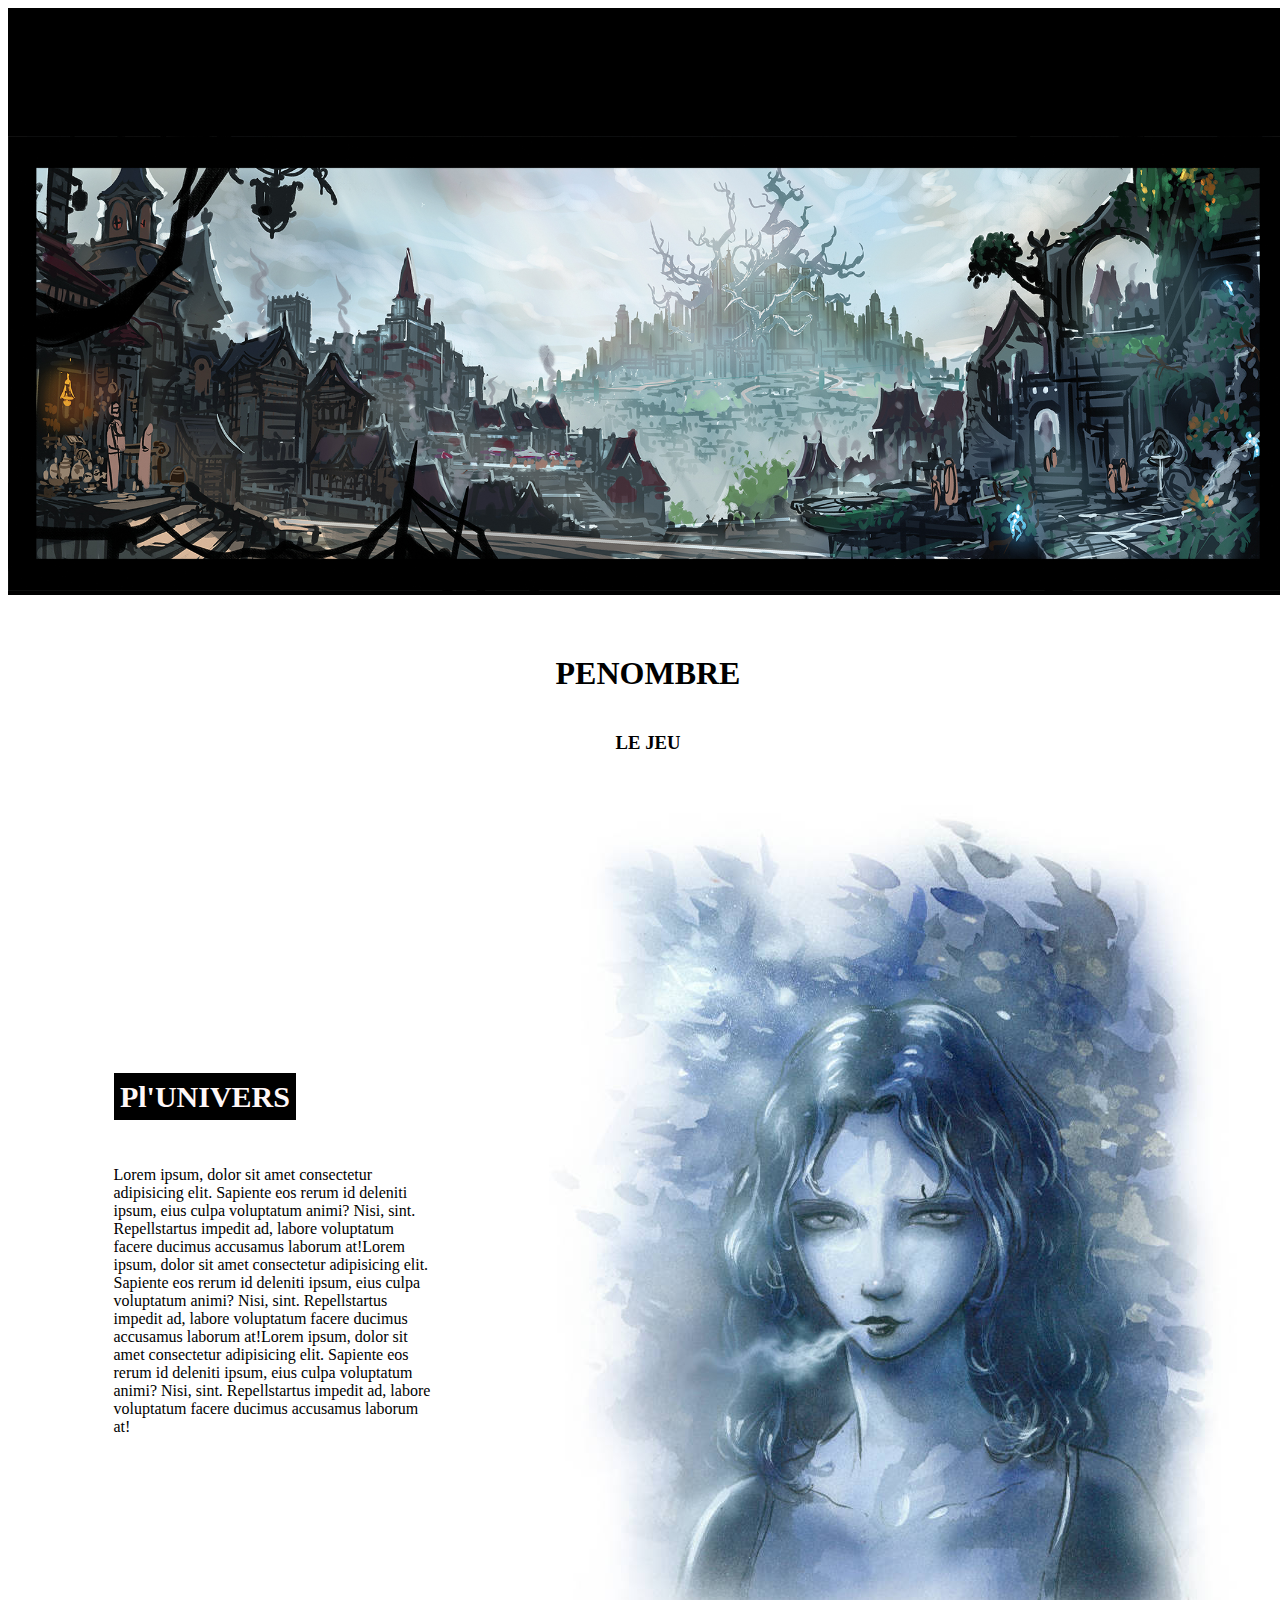
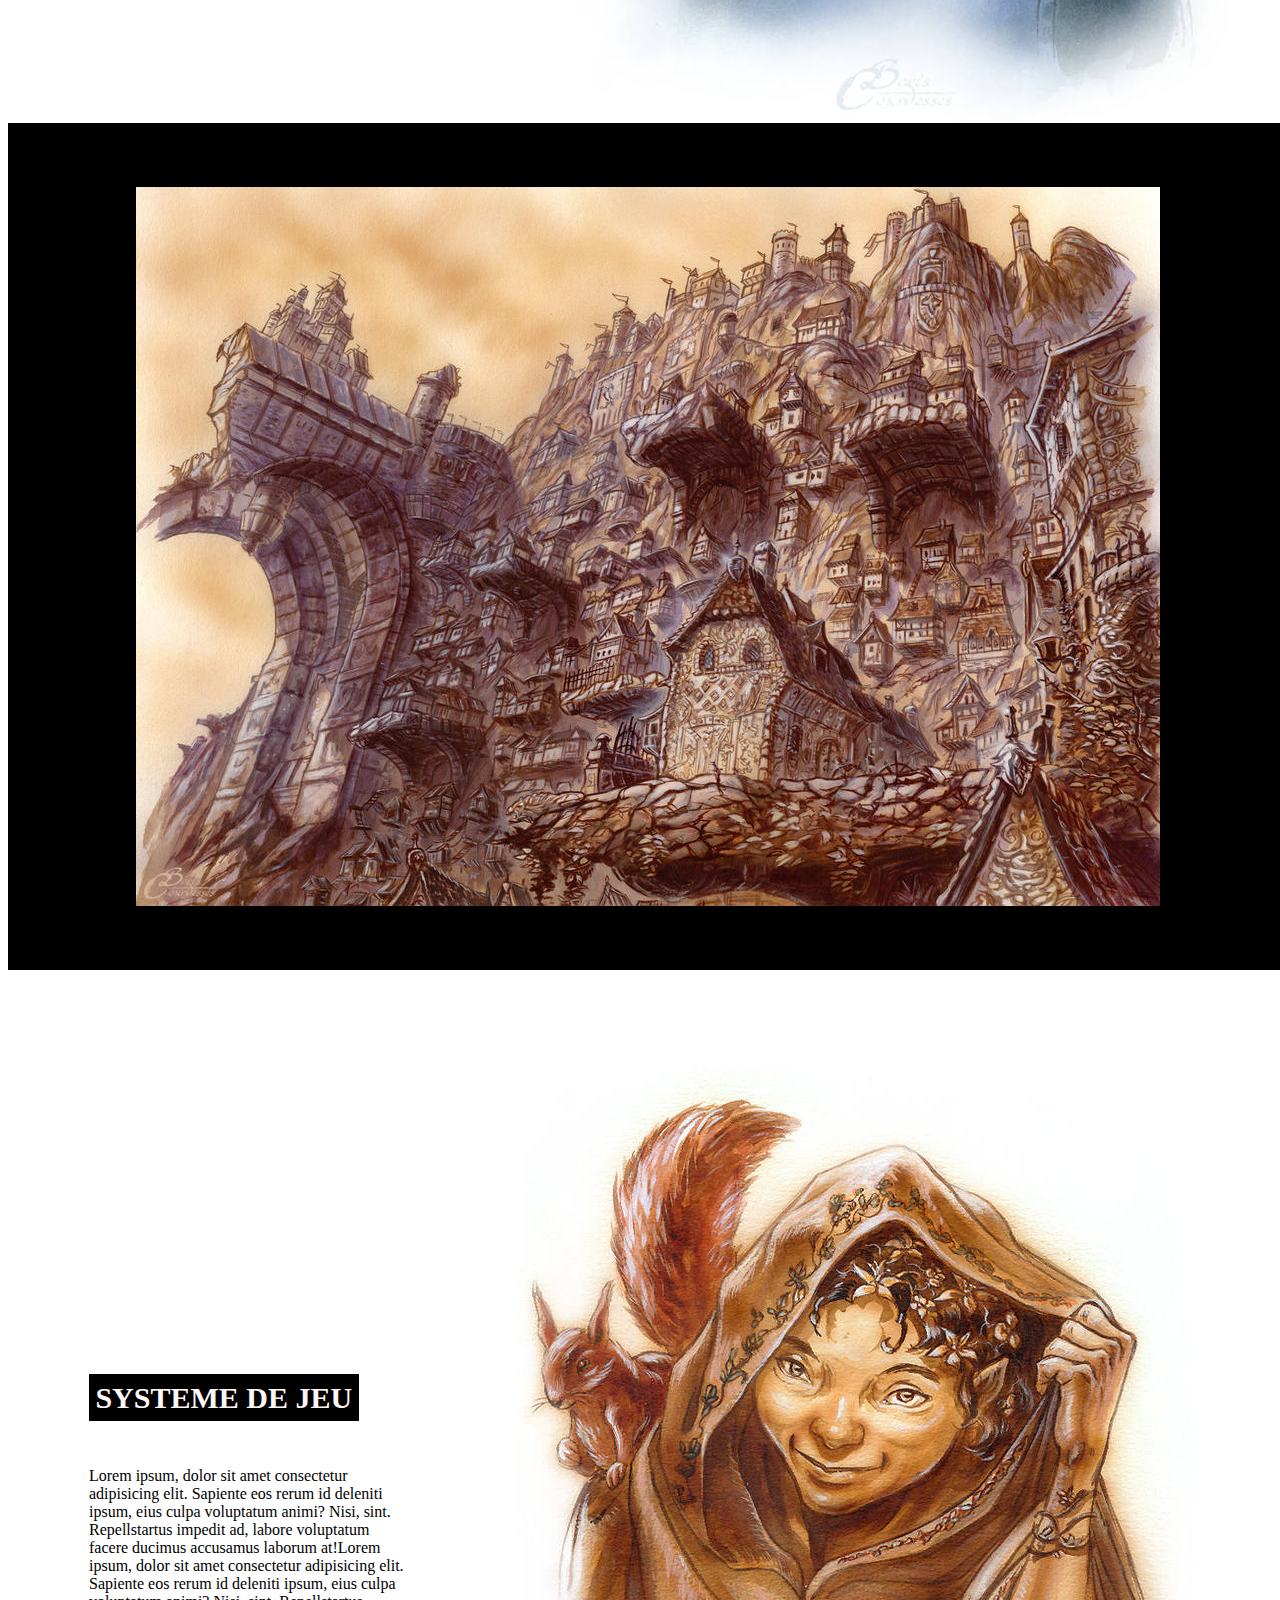
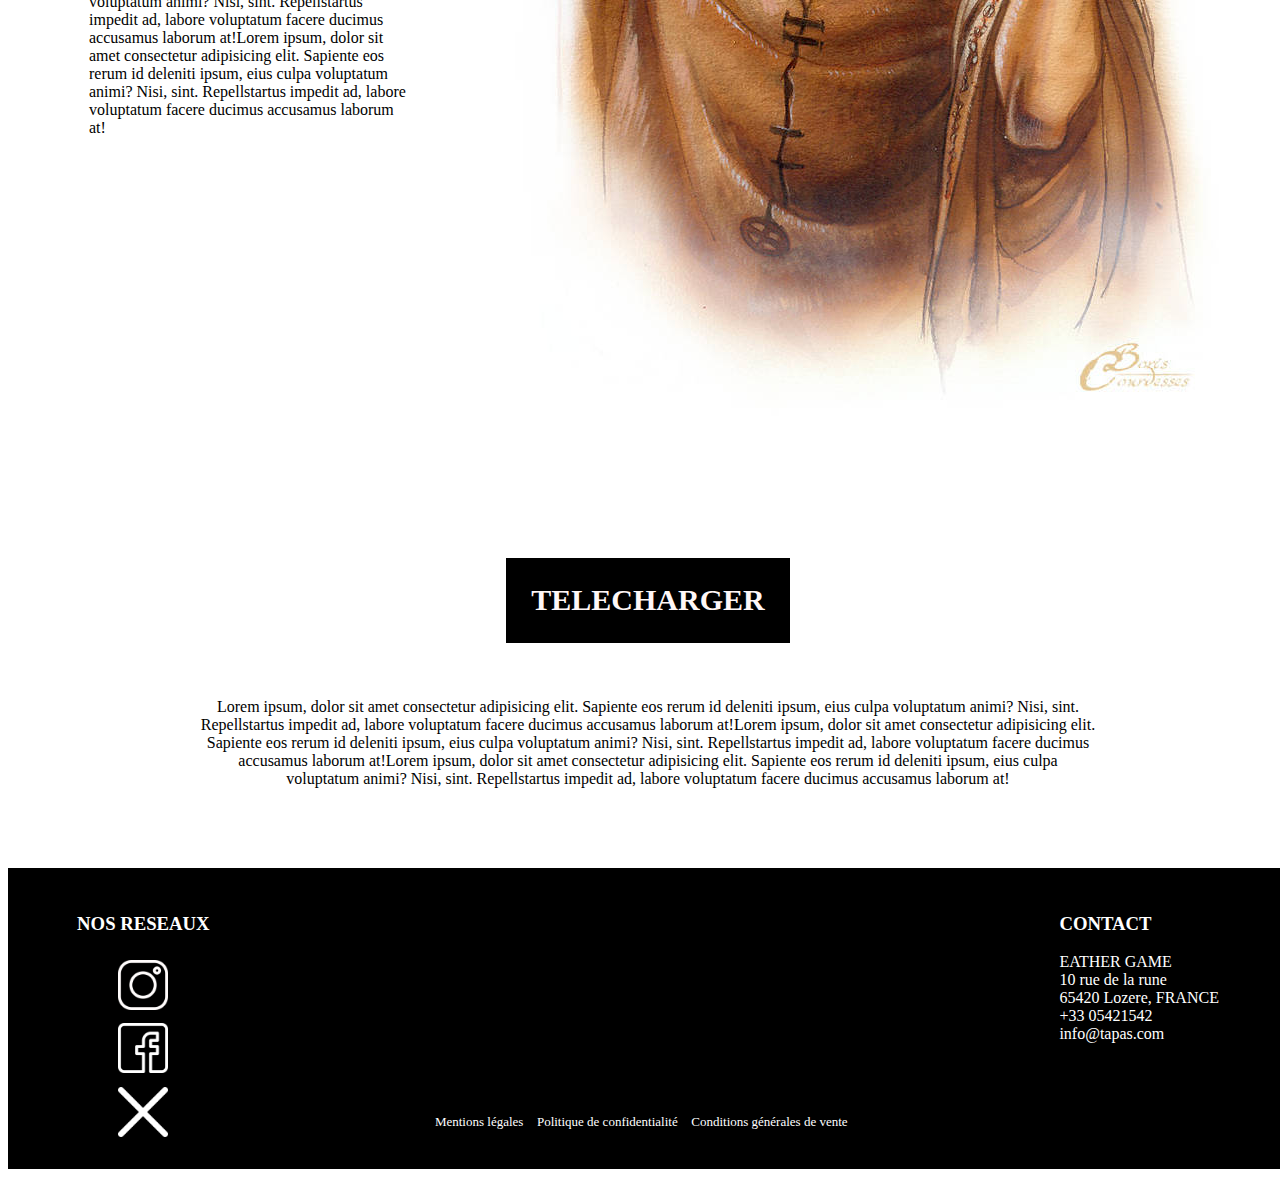
==== pages/penombre.html @ 530a42ee "Add files via upload" ====
<!DOCTYPE html>
<html lang="en">

<head>
    <meta charset="UTF-8">
    <meta name="viewport" content="width=device-width, initial-scale=1.0">
    <link rel="stylesheet" href="stylepages.css">
    <link href="https://cdn.jsdelivr.net/npm/bootstrap@5.3.1/dist/css/bootstrap.min.css" rel="stylesheet"
        integrity="sha384-4bw+/aepP/YC94hEpVNVgiZdgIC5+VKNBQNGCHeKRQN+PtmoHDEXuppvnDJzQIu9" crossorigin="anonymous">
    <title>Eather Lab</title>
</head>

<body>
    <nav class="navbar navbar-expand-lg  bg-white" id="nav-section">
        <div class="container-fluid">
            <a class="navbar-brand" href="../index.html"><img src="../photo/logo-final-aether-labs-ok.png" alt="logo"
                    style="max-width: 125px; max-height: auto; margin-left: 20px;"></a>
            <button class="navbar-toggler" type="button" data-bs-toggle="collapse" data-bs-target="#navbarNav"
                aria-controls="navbarNav" aria-expanded="false" aria-label="Toggle navigation">
                <span class="navbar-toggler-icon"></span>
            </button>
            <div class="collapse navbar-collapse" id="navbarNav">
                <ul class="navbar-nav custom-ml-auto"> <!-- Utilisation de custom-ml-auto -->
                    <li class="nav-item">
                        <a class="nav-link fw-bold" aria-current="page" href=""
                           >
                            <div class="textnavbar active">JEUX</div>
                        </a>
                    </li>
                    <li class="nav-item ">
                        <a class="nav-link  fw-bold " href="" style="text-decoration: none !important; color: black;">
                            <div class="textnavbar">ACTUALITES</div>
                        </a>
                    </li>
                    <li class="nav-item">
                        <a class="nav-link  fw-bold " href="" style="text-decoration: none !important; color: black;">
                            <div class="textnavbar">AETHER LABS</div>
                        </a>
                    </li>
                    <li class="nav-item">
                        <a class="nav-link  fw-bold" style="text-decoration: none !important; color: black; " href="">
                            <div class="textnavbar">COMMUNAUTE</div>
                        </a>
                    </li>
                </ul>
            </div>
        </div>
    </nav>

    <div class="imagetop">
        <img src="../photo/Pénombre écran proto 1 nu.jpg" alt="" class="cssimagetop">
    </div>

    <div class="pagesection1">
        <h1 style="font-weight: bold;">PENOMBRE</h1>
        <h3 style="font-weight: bold;">LE JEU</h3>
        <div class="section1" id="section1">
            <div class="textsection1 animate-left">
                <h3 class="titrejeu">Pl'UNIVERS</h3>
                <p style="text-align: start; color: rgb(0, 0, 0);">Lorem ipsum, dolor sit amet consectetur adipisicing elit.
                    Sapiente eos rerum id deleniti ipsum, eius culpa voluptatum animi? Nisi, sint. Repellstartus impedit ad,
                    labore voluptatum facere ducimus accusamus laborum at!Lorem ipsum, dolor sit amet consectetur adipisicing elit.
                    Sapiente eos rerum id deleniti ipsum, eius culpa voluptatum animi? Nisi, sint. Repellstartus impedit ad,
                    labore voluptatum facere ducimus accusamus laborum at!Lorem ipsum, dolor sit amet consectetur adipisicing elit.
                    Sapiente eos rerum id deleniti ipsum, eius culpa voluptatum animi? Nisi, sint. Repellstartus impedit ad,
                    labore voluptatum facere ducimus accusamus laborum at!</p>
            </div>
            <img src="../photo/murmure_the_morgana_by_agalanthe_d8m7pbv-375w-2x.jpg" alt="une photo de femme" class="imagesection1">
        </div>
    </div>

    <div class="imagemilieu">
        <img src="../photo/rahndrame__city_of_harmundia_by_agalanthe_da4ch5j-fullview.jpg" alt="" class="cssimagemilieu">
    </div>

    <div class="pagesection2">

        <div class="section2" id="section2">
            <div class="textsection1 animate-left">
                <h3 class="titrejeu">SYSTEME DE JEU</h3>
                <p style="text-align: start; color: rgb(0, 0, 0);">Lorem ipsum, dolor sit amet consectetur adipisicing elit.
                    Sapiente eos rerum id deleniti ipsum, eius culpa voluptatum animi? Nisi, sint. Repellstartus impedit ad,
                    labore voluptatum facere ducimus accusamus laborum at!Lorem ipsum, dolor sit amet consectetur adipisicing elit.
                    Sapiente eos rerum id deleniti ipsum, eius culpa voluptatum animi? Nisi, sint. Repellstartus impedit ad,
                    labore voluptatum facere ducimus accusamus laborum at!Lorem ipsum, dolor sit amet consectetur adipisicing elit.
                    Sapiente eos rerum id deleniti ipsum, eius culpa voluptatum animi? Nisi, sint. Repellstartus impedit ad,
                    labore voluptatum facere ducimus accusamus laborum at!</p>
            </div>
            <img src="../photo/timini_by_agalanthe_d8kxhgq-414w-2x.jpg" alt="une photo de femme" class="imagesection1">
        </div>
    </div>

    <div class="section3" id="section3"> 
        <h3 class="titrejeu">TELECHARGER</h3>
                <p style="text-align: start; color: rgb(0, 0, 0); width: 70%; text-align: center; margin-top: 2%;">Lorem ipsum, dolor sit amet consectetur adipisicing elit.
                    Sapiente eos rerum id deleniti ipsum, eius culpa voluptatum animi? Nisi, sint. Repellstartus impedit ad,
                    labore voluptatum facere ducimus accusamus laborum at!Lorem ipsum, dolor sit amet consectetur adipisicing elit.
                    Sapiente eos rerum id deleniti ipsum, eius culpa voluptatum animi? Nisi, sint. Repellstartus impedit ad,
                    labore voluptatum facere ducimus accusamus laborum at!Lorem ipsum, dolor sit amet consectetur adipisicing elit.
                    Sapiente eos rerum id deleniti ipsum, eius culpa voluptatum animi? Nisi, sint. Repellstartus impedit ad,
                    labore voluptatum facere ducimus accusamus laborum at!</p>
            </div>
    </div>
    <footer>
        <div class="reseaux">
            <h3 class="fw-bold">NOS RESEAUX</h3>
            <img src="../photo/instagram(2).png" alt="" class="logo">
            <img src="../photo/facebook(1).png" alt="" class="logo">
            <img src="../photo/x.png" alt="" class="logo">
        </div>
        <div class="infolegale">
            <p>Mentions légales</p>
            <p>Politique de confidentialité</p>
            <p>Conditions générales de vente</p>
        </div>
        <div class="contact">
            <h3 class="fw-bold">CONTACT</h3>
            <p>EATHER GAME <br>10 rue de la rune <br> 65420 Lozere, FRANCE<br>+33 05421542<br> info@tapas.com</p>
        </div>
    </footer>
    <script src="scriptpages.js"></script>
    <script src="https://cdn.jsdelivr.net/npm/bootstrap@5.3.1/dist/js/bootstrap.bundle.min.js"
        integrity="sha384-HwwvtgBNo3bZJJLYd8oVXjrBZt8cqVSpeBNS5n7C8IVInixGAoxmnlMuBnhbgrkm"
        crossorigin="anonymous"></script>
</body>

</html>
---- pages/stylepages.css ----
@media only screen and (min-width: 767px) {

    body {
        width: 100%;
    }
    .photofemme {
        width: 100%;
        height: 100%;
      }
    
      .custom-ml-auto {
        margin-left: auto;
        margin-right: 0%;
    }

    .nav-item {
        margin-left: 50px!important;
    }
      #nav-section {
        display: flex;
        align-items: center;
        justify-content: center;
        position: fixed;
        top: 0;
        left: 0;
        right: 0;
        z-index: 10;
        opacity: 0;
        transition: opacity 2s ease-in-out;
        box-shadow: 10px 10px 10px rgba(0, 0, 0, 0.808);
      }
      .textnavbar {
        background-color: #ffffff;
        color: rgb(0, 0, 0);
        font-weight: bold;
        display: flex;
        align-items: center;
        justify-content: center;
        font-size: 30px;
      }

      .imagetop {
        padding-top: 10%;
        background-color: black;
      }

      .cssimagetop {
        max-width: 100%;
        max-height :100%;
      }

      .active {
        width: 150px;
        height: auto;
        background-color: black;
        color: white;

      }
    
 /*pagesection1*/
    .pagesection1 {
        display: flex;
        flex-direction: column;
        align-items: center;
        justify-content: center;
        margin-top: 3%;
    }

    .section1 {
        display: flex;
        flex: row;
        align-items: center;
        justify-content: center;
        justify-content: space-around;
    }
    .textsection1 {
        display: flex;
        flex-direction: column;
        align-items: start;
        justify-content: center;
        max-width: 25%;
        margin-left: 5%;
    }

    .titrejeu {
        width: auto;
        height: auto;
        background-color: black;
        padding: 2%;
        text-align: start; color: rgb(255, 247, 247); font-size: 30px; font-weight: bold;
    }

    .imagemilieu {
        display: flex;
        align-items: start;
        justify-content: center;
        background-color: black;
    }
    .cssimagemilieu {
        align-items: center;
        padding: 5%;
    }

    /*section2*/

        .pagesection2 {
        display: flex;
        flex-direction: column;
        align-items: center;
        justify-content: center;
        margin-top: 3%;
    }

    .section2 {
        display: flex;
        flex: row-reverse;
        align-items: center;
        justify-content: center;
        justify-content: space-around;
    }
    .textsection2 {
        display: flex;
        flex-direction: column;
        align-items: start;
        justify-content: center;
        max-width: 25%;
        margin-left: 5%;
    }

    /*section3*/
    .section3 {
        display: flex;
        flex-direction: column;
        align-items: center;
        justify-content: center;
        margin-top: 3%;
        margin-bottom: 5%;
    }
    
         /*footer*/
         footer {
            padding: 2% 2% 2% 2%;
            display: flex;
            flex-direction: row;
            color: white;
            background-color: black;
            justify-content: space-around;
        }
        
        .reseaux {
            display: flex;
            flex-direction: column;
            align-items: center;
        }
        
        .logo {
            margin: 5%;
            max-width: 50px;
            max-height: 50px;
        }
        
        .infolegale {
            width: 55%;
            display: flex;
            align-items: flex-end;
            justify-content: center;
            text-align: center;
        }
        
        .infolegale p {
            font-size: small;
            margin-left: 2%;
        }
    }
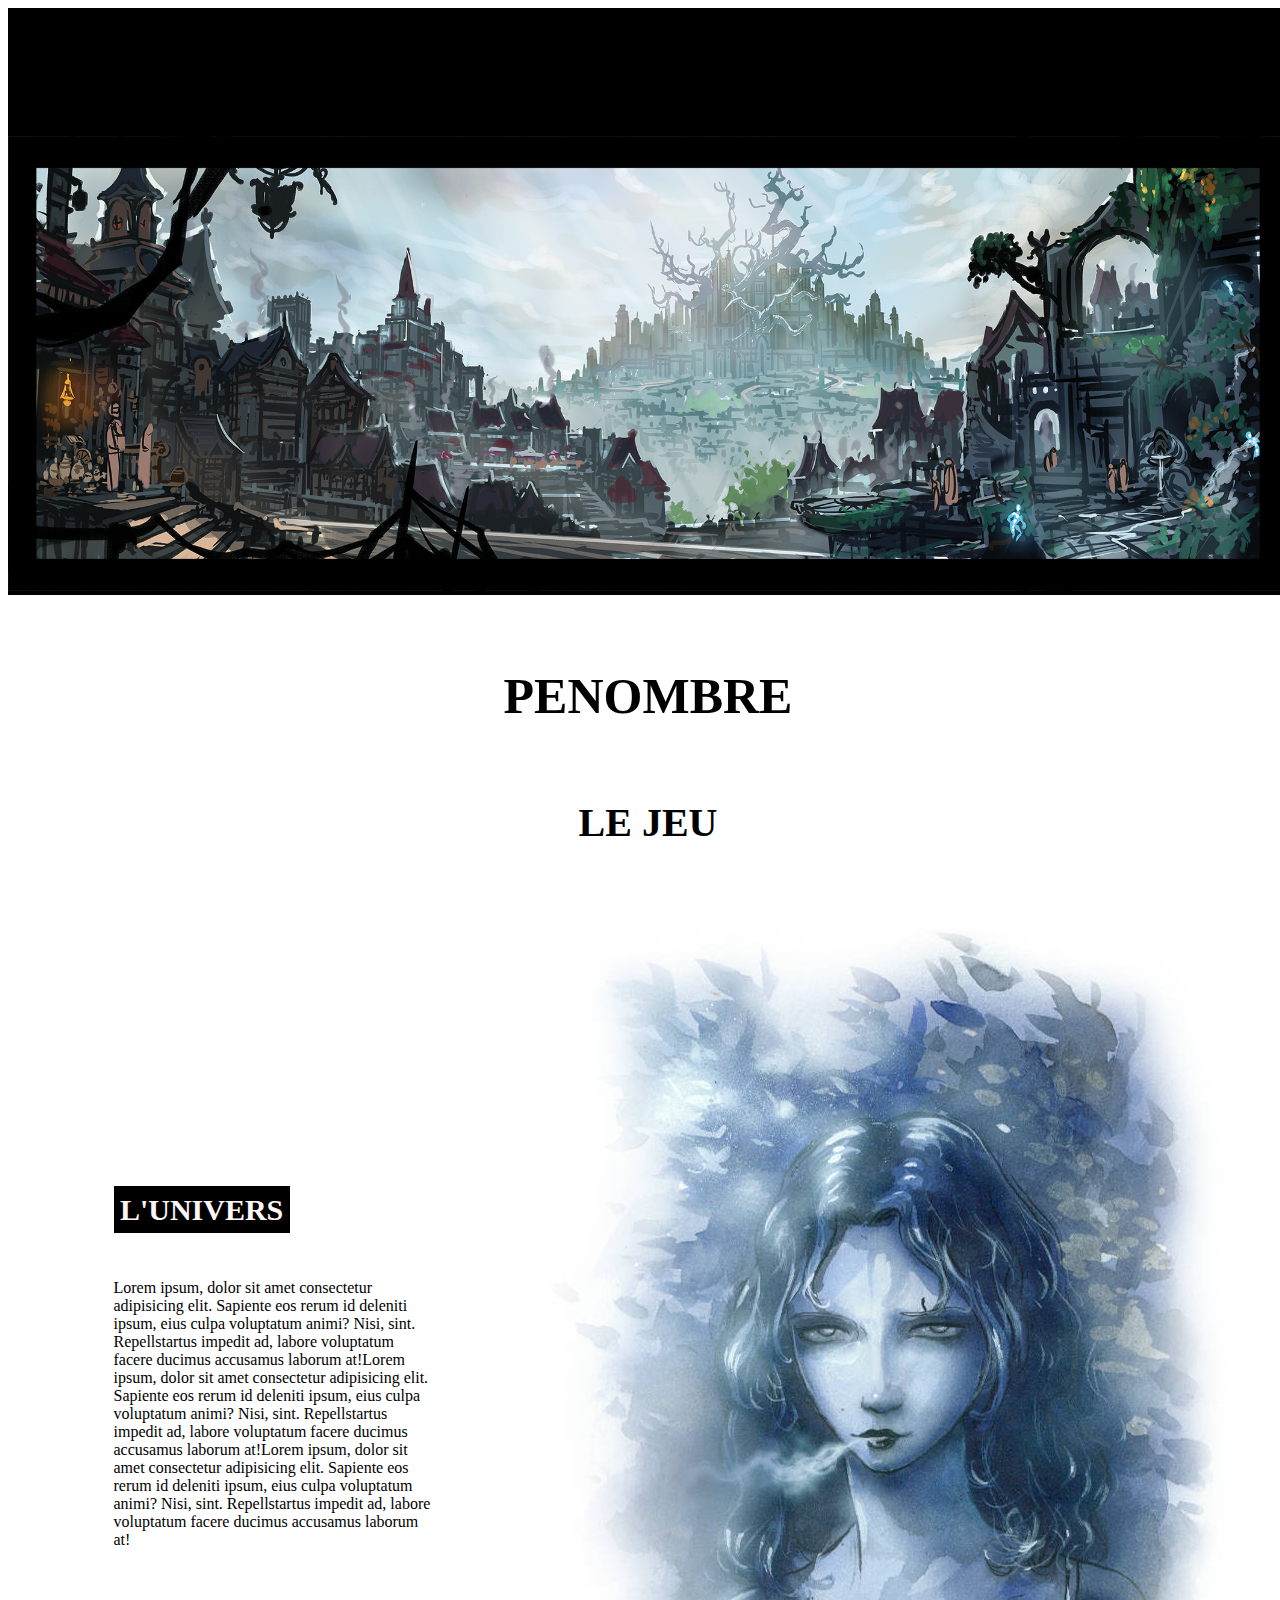
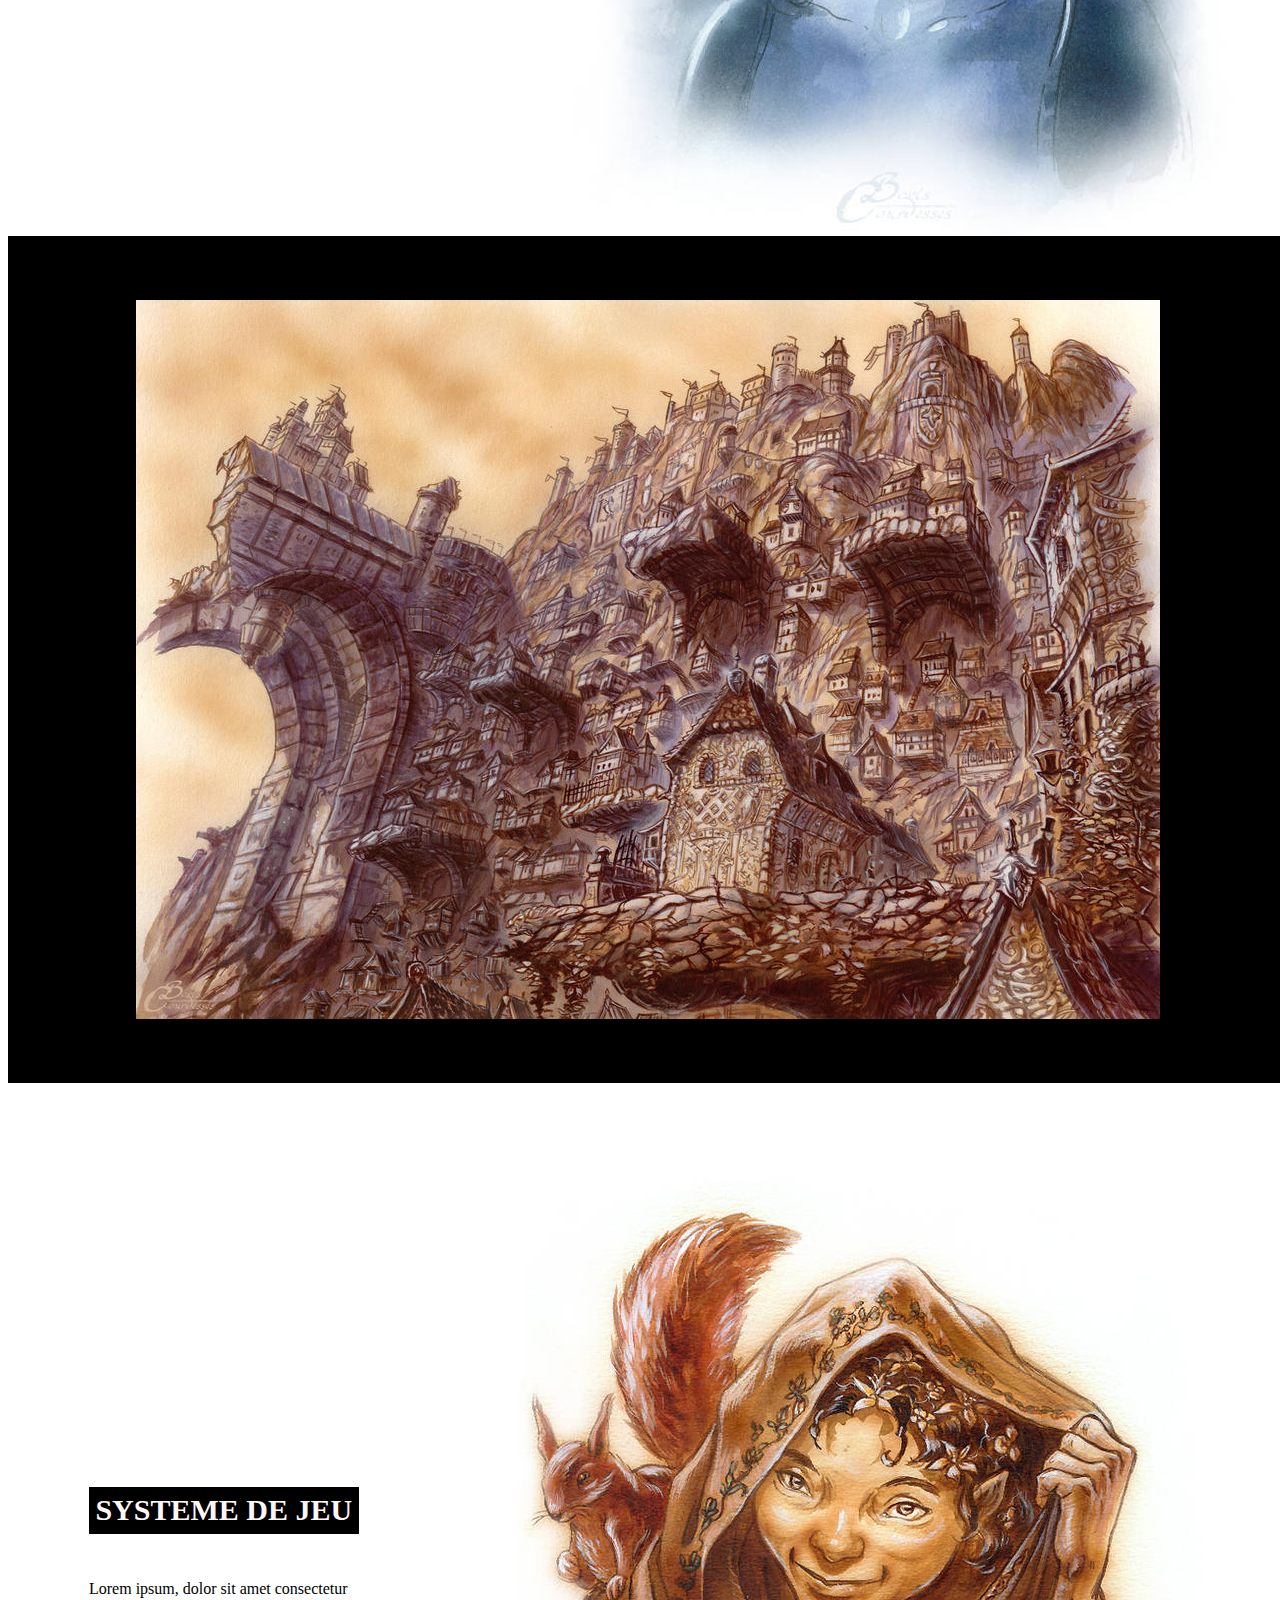
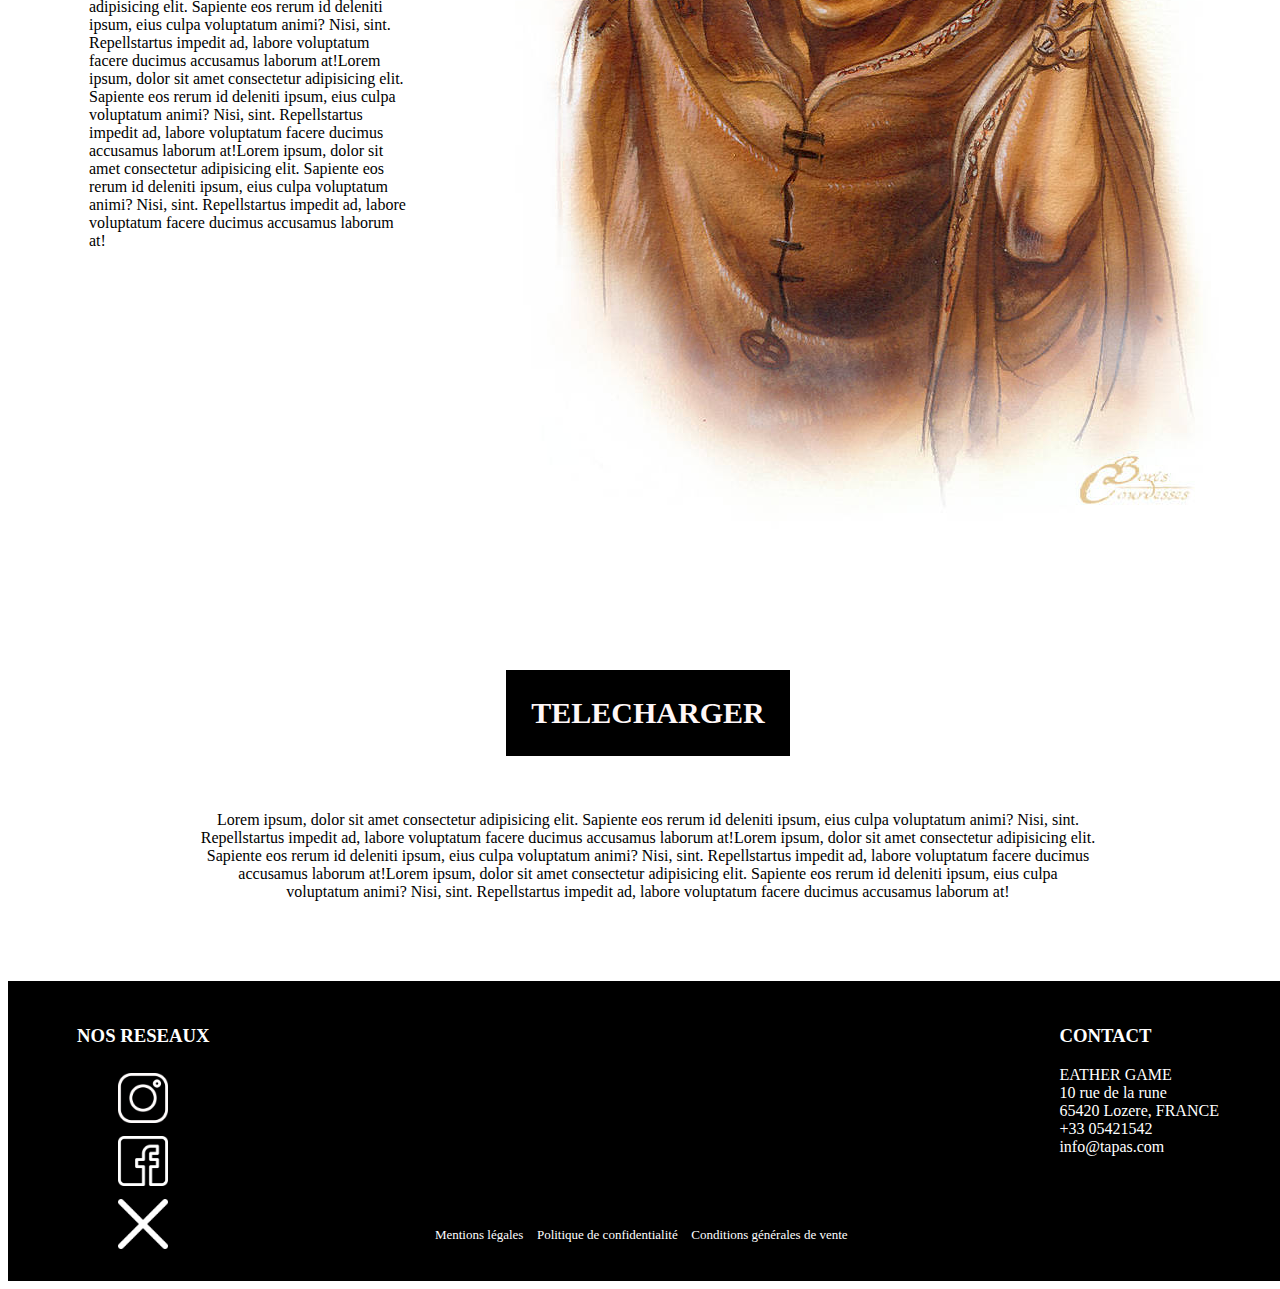
==== commit ea247d80: "Add files via upload" ====
--- a/pages/penombre.html
+++ b/pages/penombre.html
@@ -52,11 +52,11 @@
     </div>
 
     <div class="pagesection1">
-        <h1 style="font-weight: bold;">PENOMBRE</h1>
-        <h3 style="font-weight: bold;">LE JEU</h3>
+        <h1 style="font-weight: 900; font-size: 50px;">PENOMBRE</h1>
+        <h3 style="font-weight: bold;font-size: 40px;">LE JEU</h3>
         <div class="section1" id="section1">
             <div class="textsection1 animate-left">
-                <h3 class="titrejeu">Pl'UNIVERS</h3>
+                <h3 class="titrejeu">L'UNIVERS</h3>
                 <p style="text-align: start; color: rgb(0, 0, 0);">Lorem ipsum, dolor sit amet consectetur adipisicing elit.
                     Sapiente eos rerum id deleniti ipsum, eius culpa voluptatum animi? Nisi, sint. Repellstartus impedit ad,
                     labore voluptatum facere ducimus accusamus laborum at!Lorem ipsum, dolor sit amet consectetur adipisicing elit.
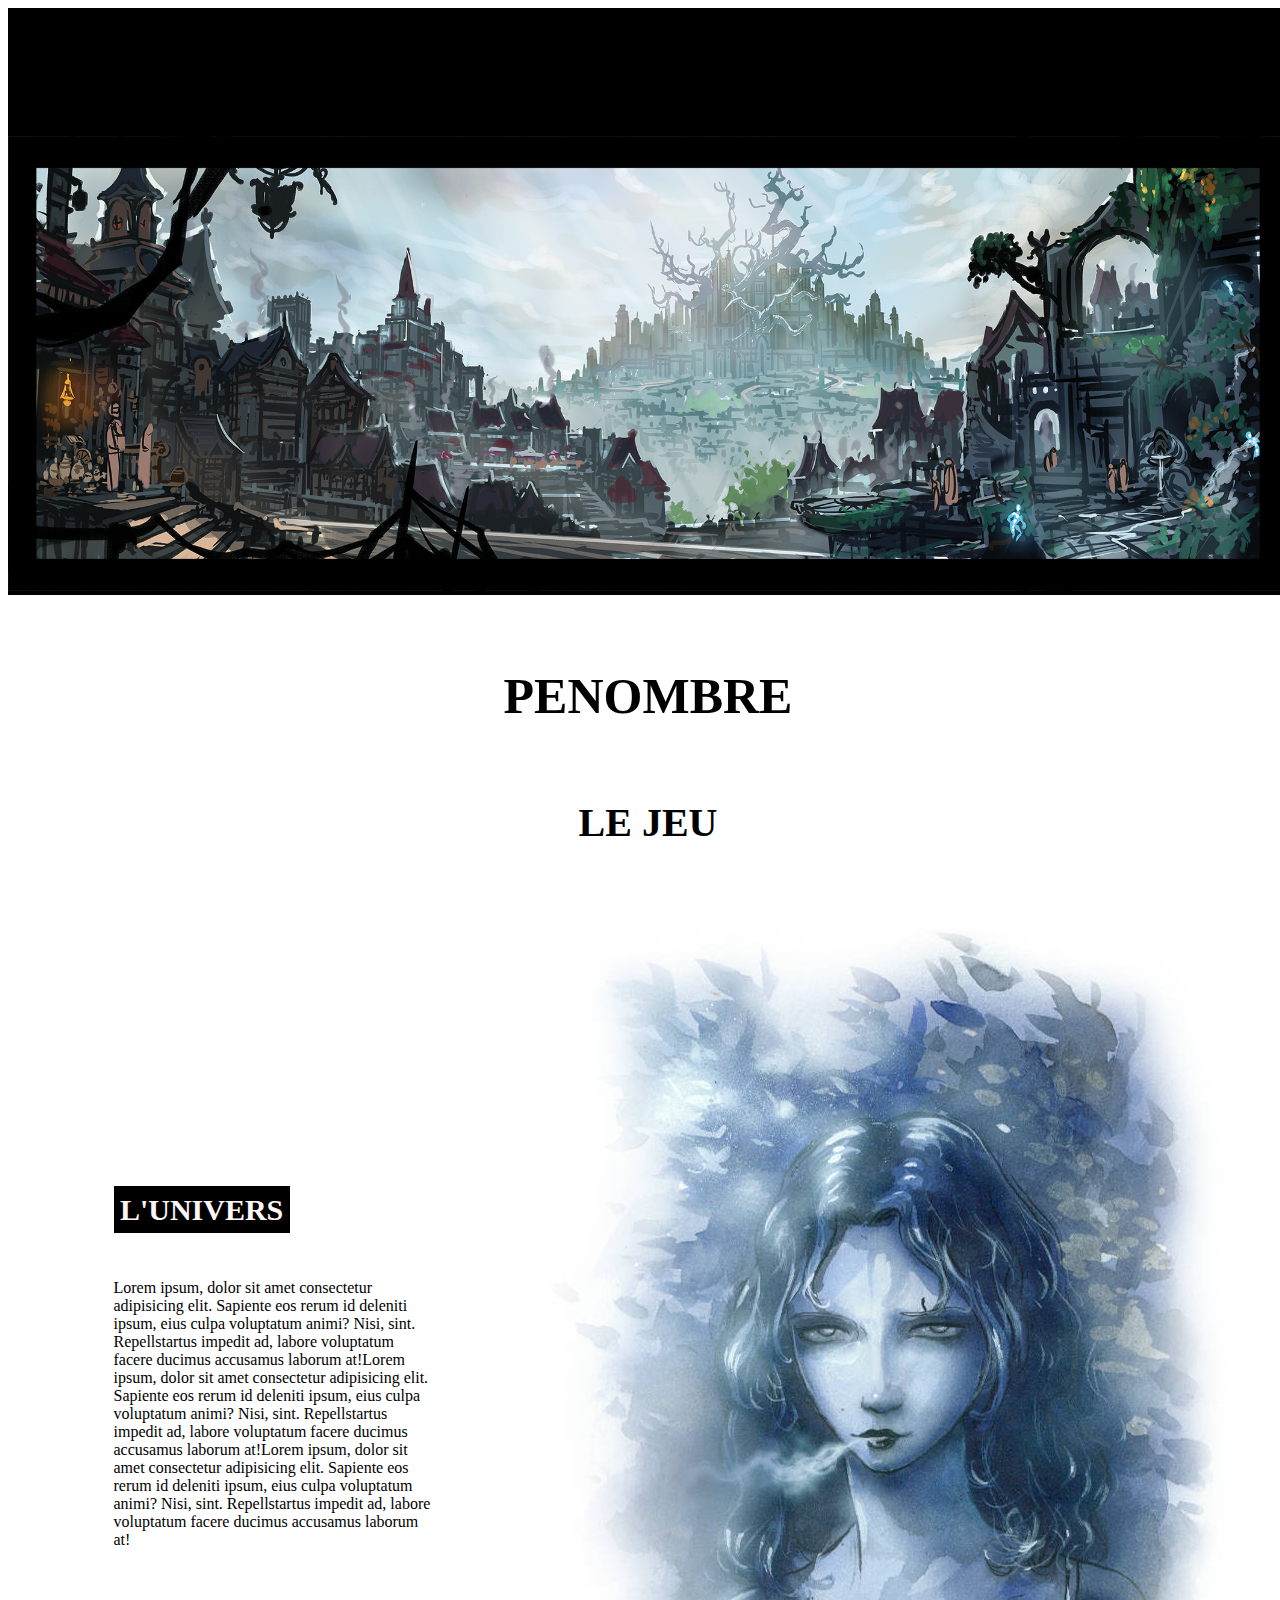
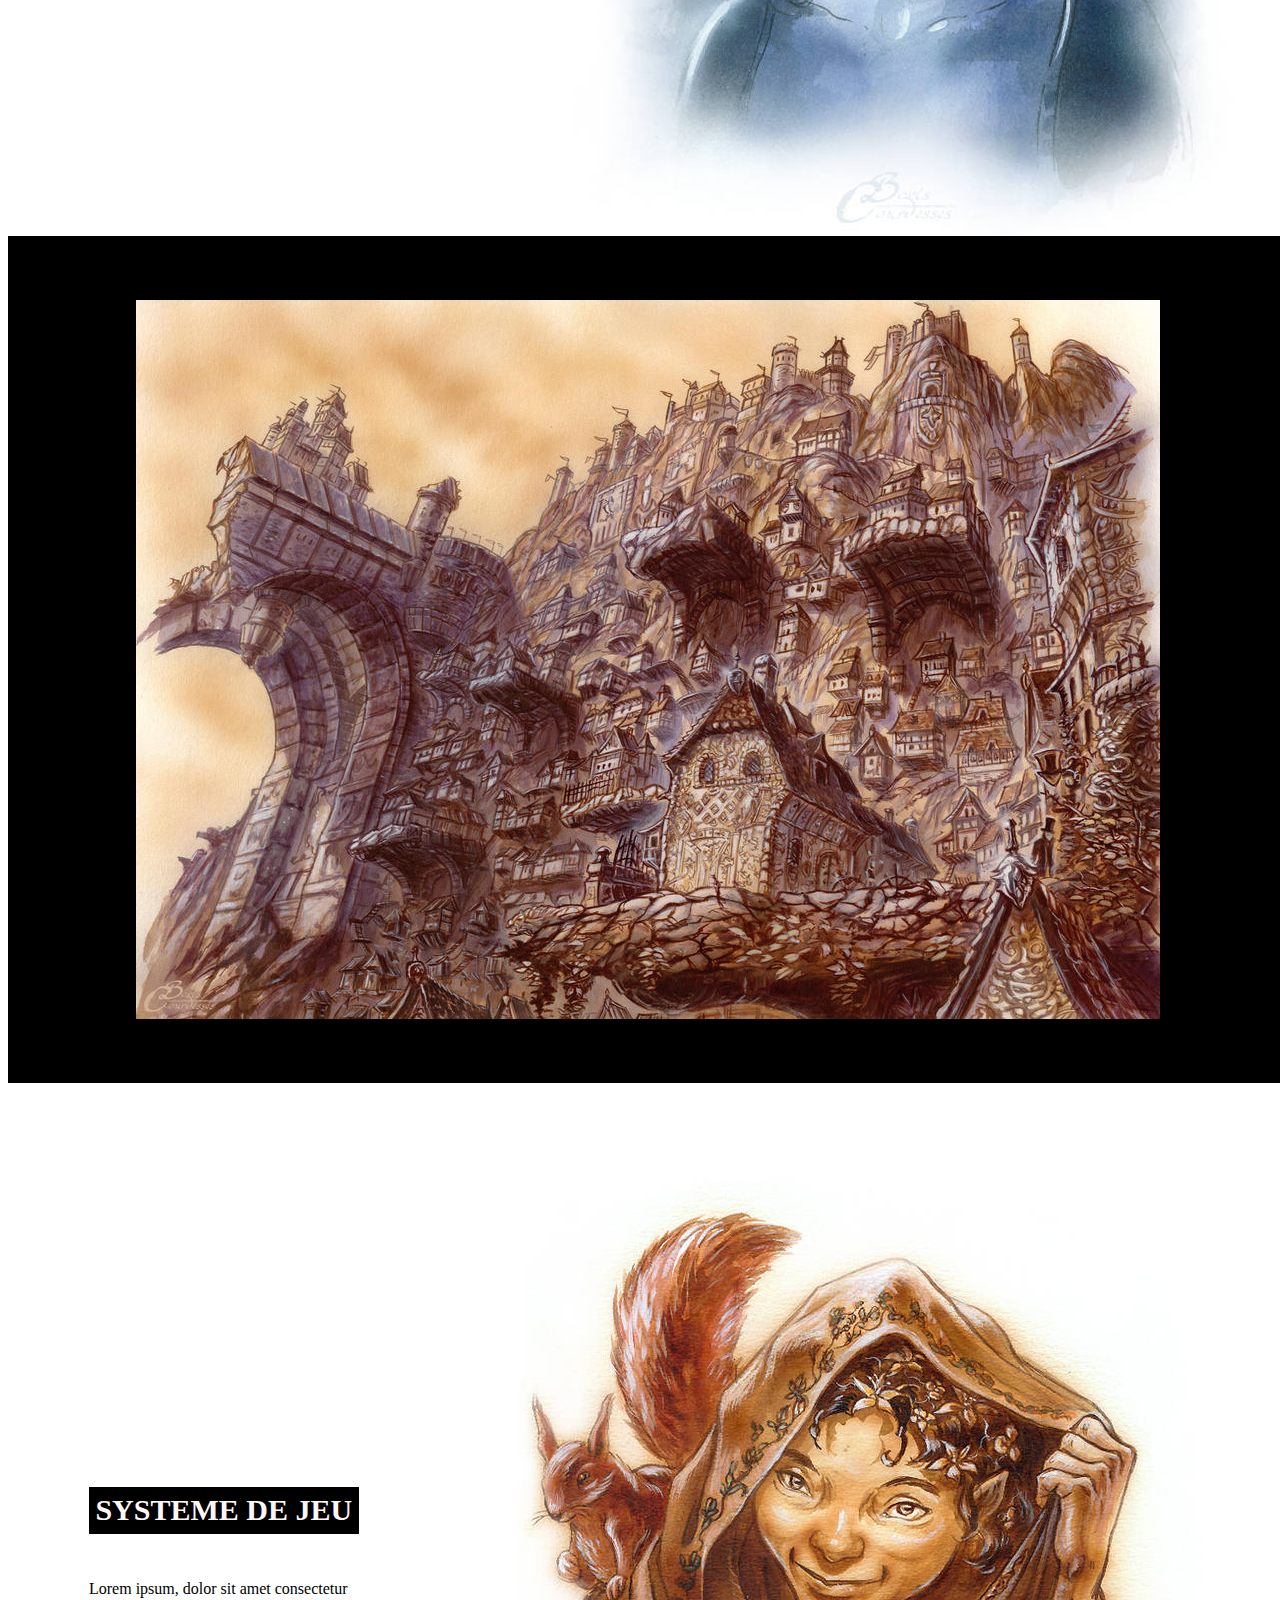
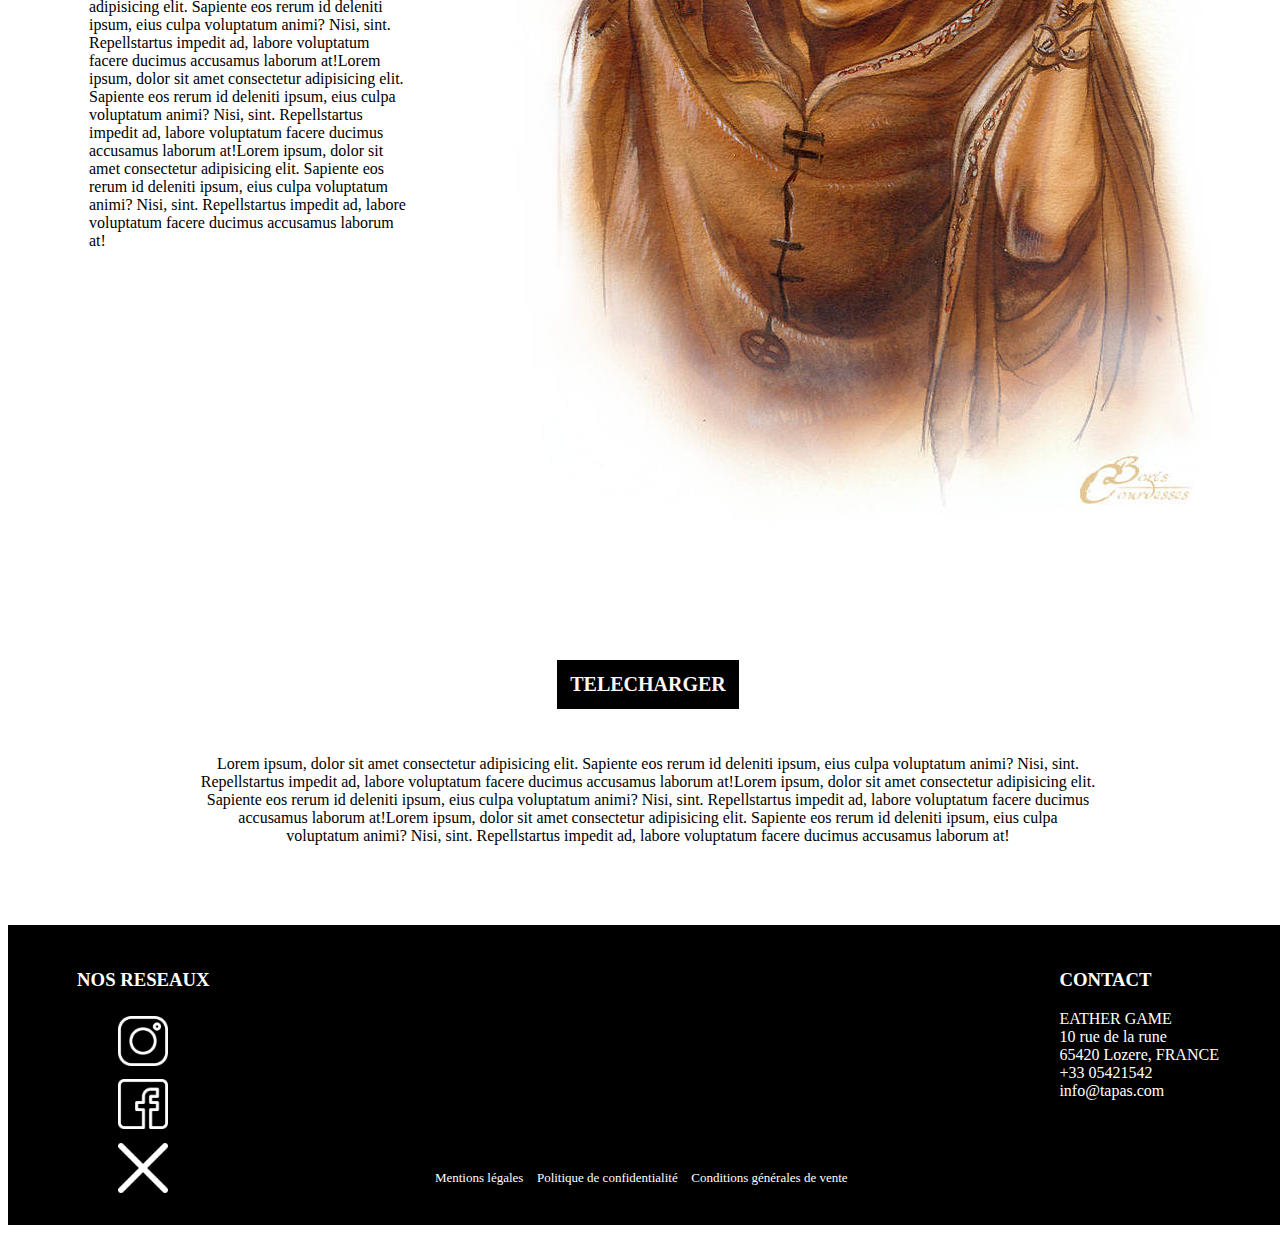
==== commit e0ae0924: "Add files via upload" ====
--- a/pages/penombre.html
+++ b/pages/penombre.html
@@ -91,7 +91,7 @@
     </div>
 
     <div class="section3" id="section3"> 
-        <h3 class="titrejeu">TELECHARGER</h3>
+        <h3 class="boutondown">TELECHARGER</h3>
                 <p style="text-align: start; color: rgb(0, 0, 0); width: 70%; text-align: center; margin-top: 2%;">Lorem ipsum, dolor sit amet consectetur adipisicing elit.
                     Sapiente eos rerum id deleniti ipsum, eius culpa voluptatum animi? Nisi, sint. Repellstartus impedit ad,
                     labore voluptatum facere ducimus accusamus laborum at!Lorem ipsum, dolor sit amet consectetur adipisicing elit.
--- a/pages/stylepages.css
+++ b/pages/stylepages.css
@@ -137,6 +137,15 @@
         margin-bottom: 5%;
     }
     
+    .boutondown {
+        width: auto;
+        height: auto;
+        font-size: 20px;
+        background-color: black;
+        padding: 1%;
+        text-align: start; color: rgb(255, 247, 247); font-weight: bold;
+    }
+
          /*footer*/
          footer {
             padding: 2% 2% 2% 2%;
